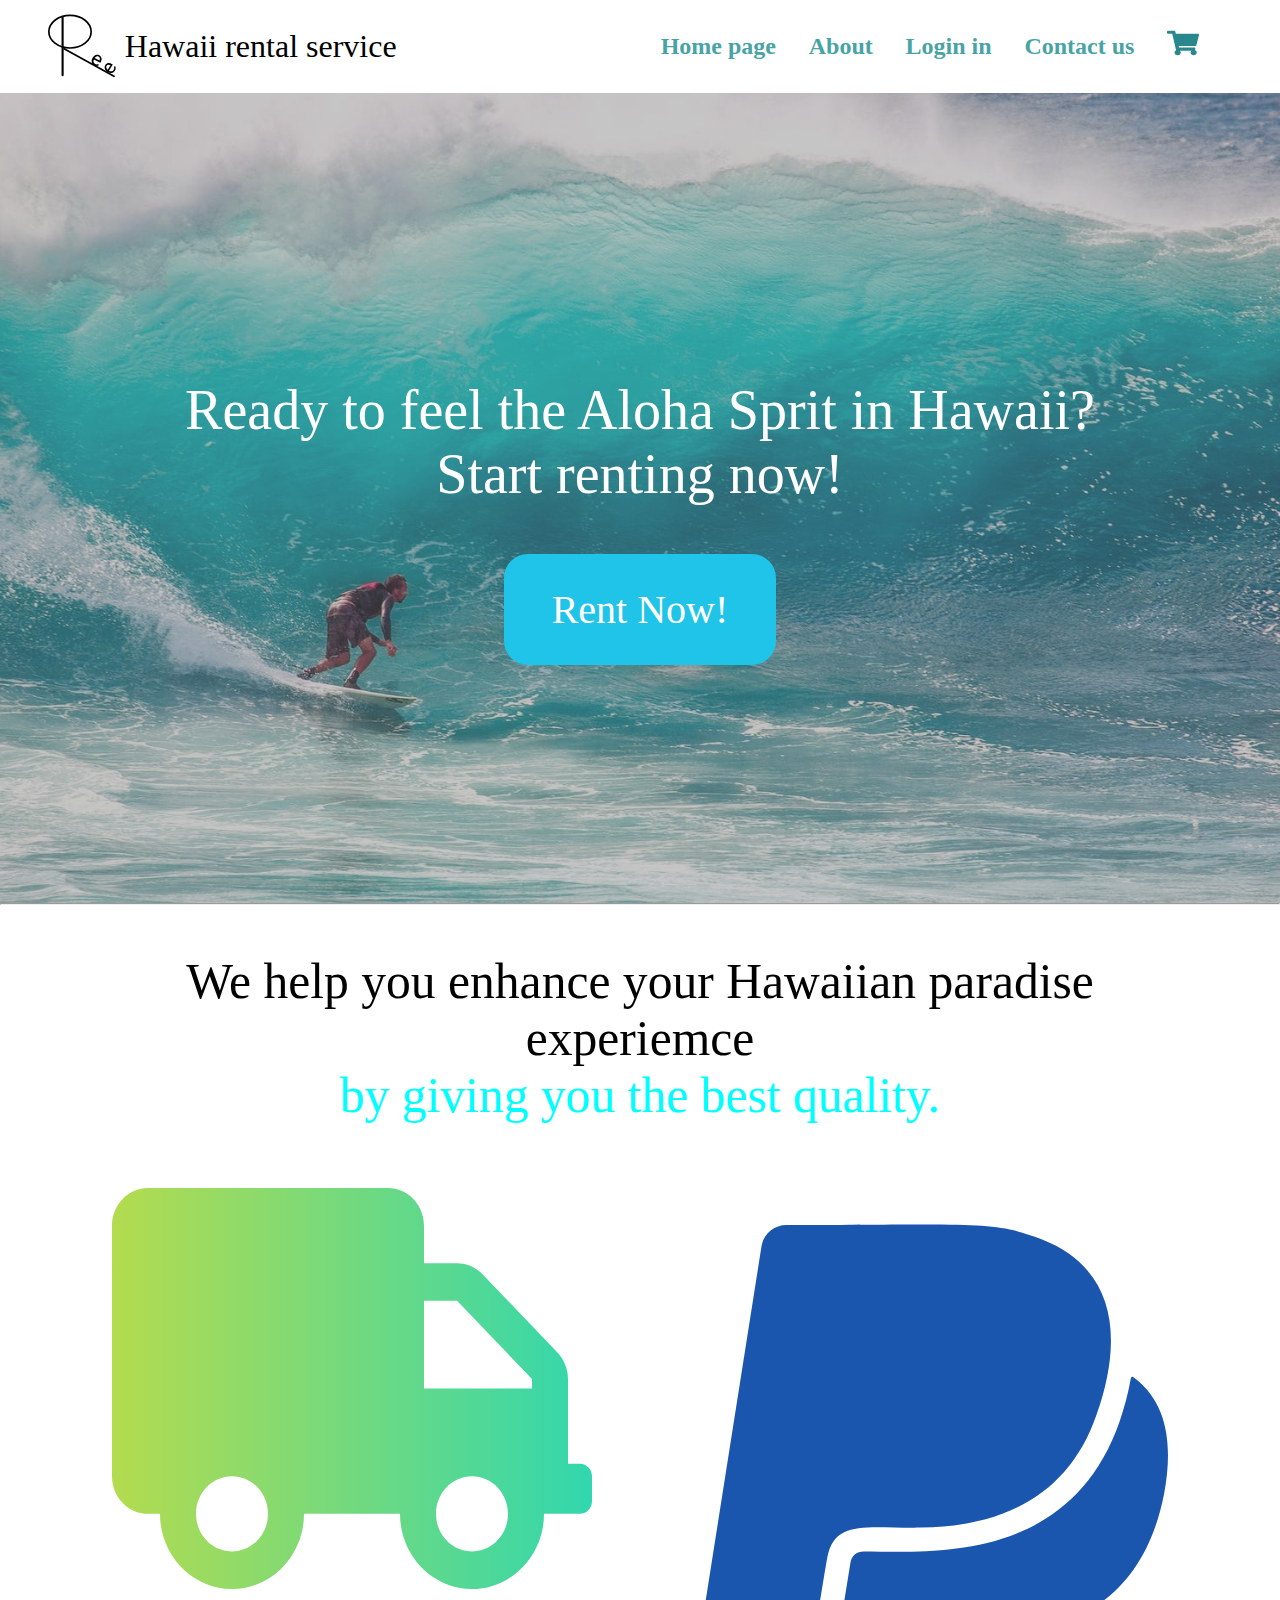
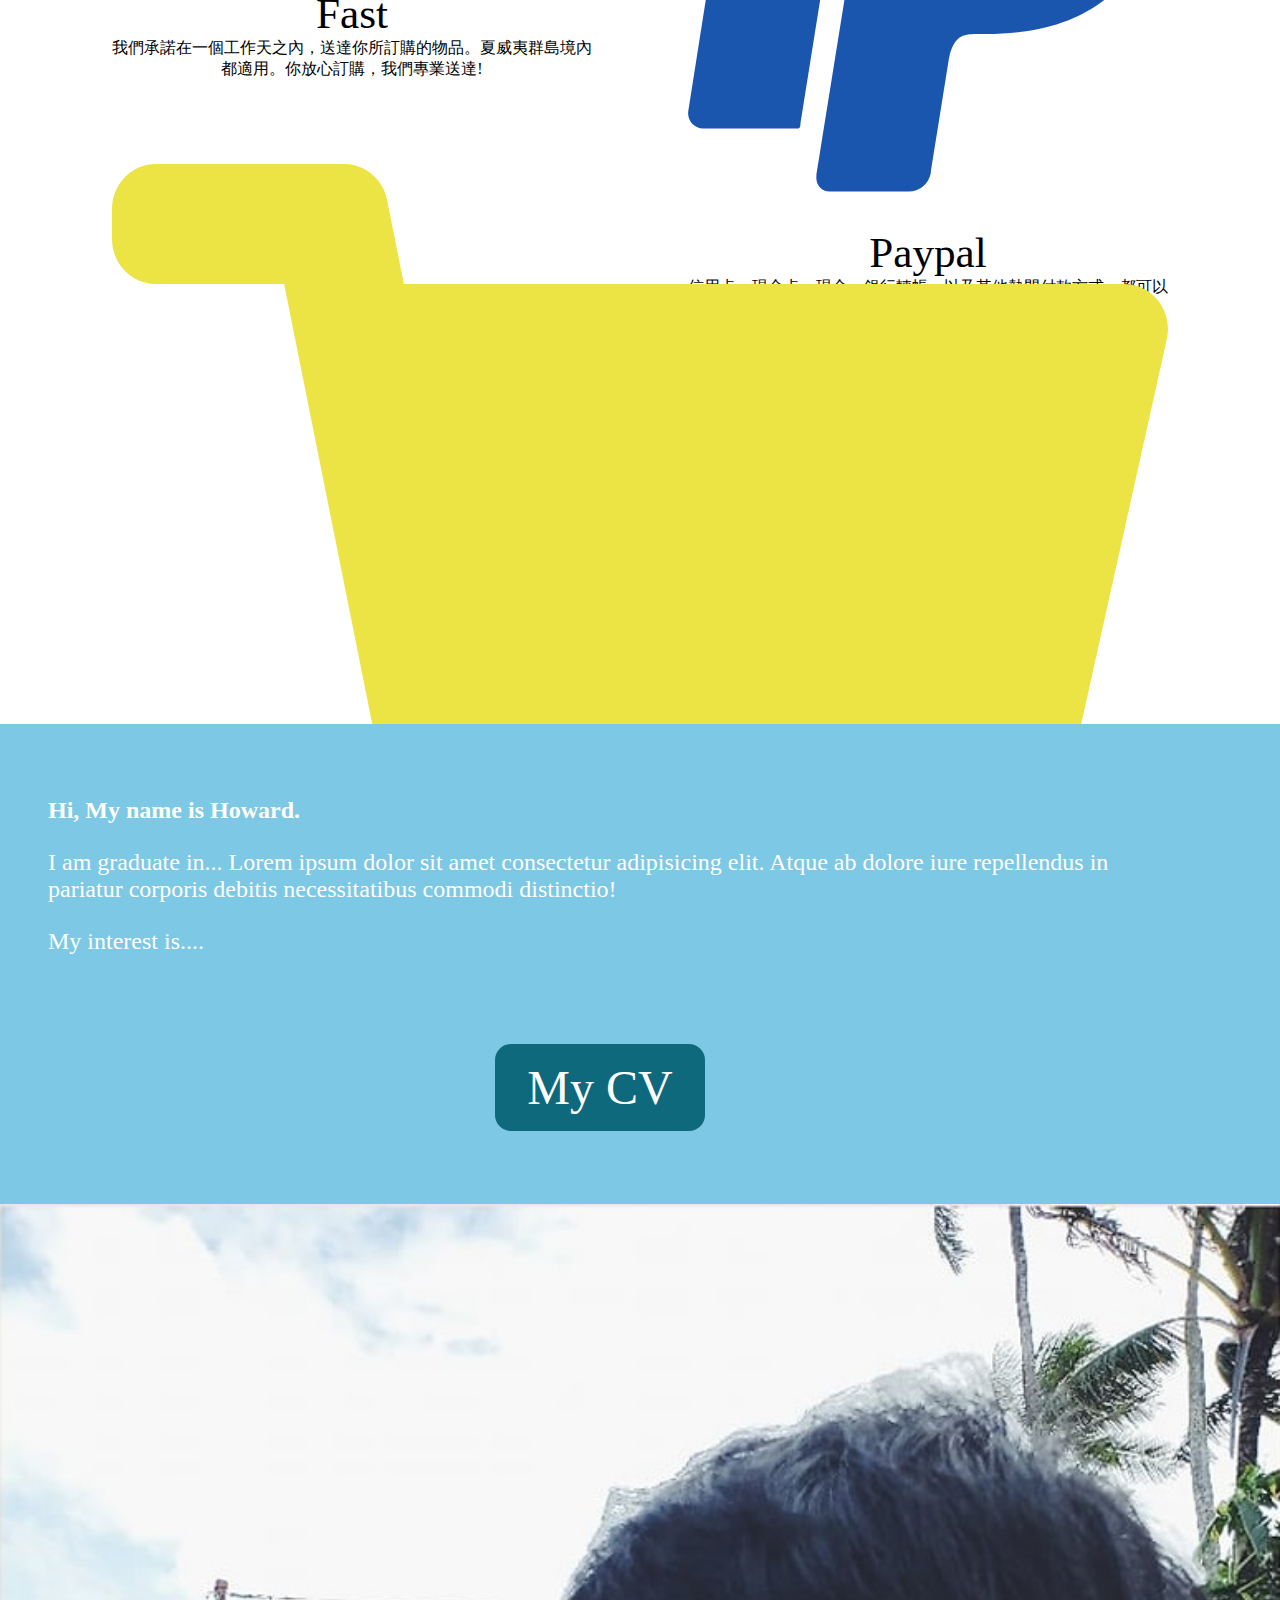
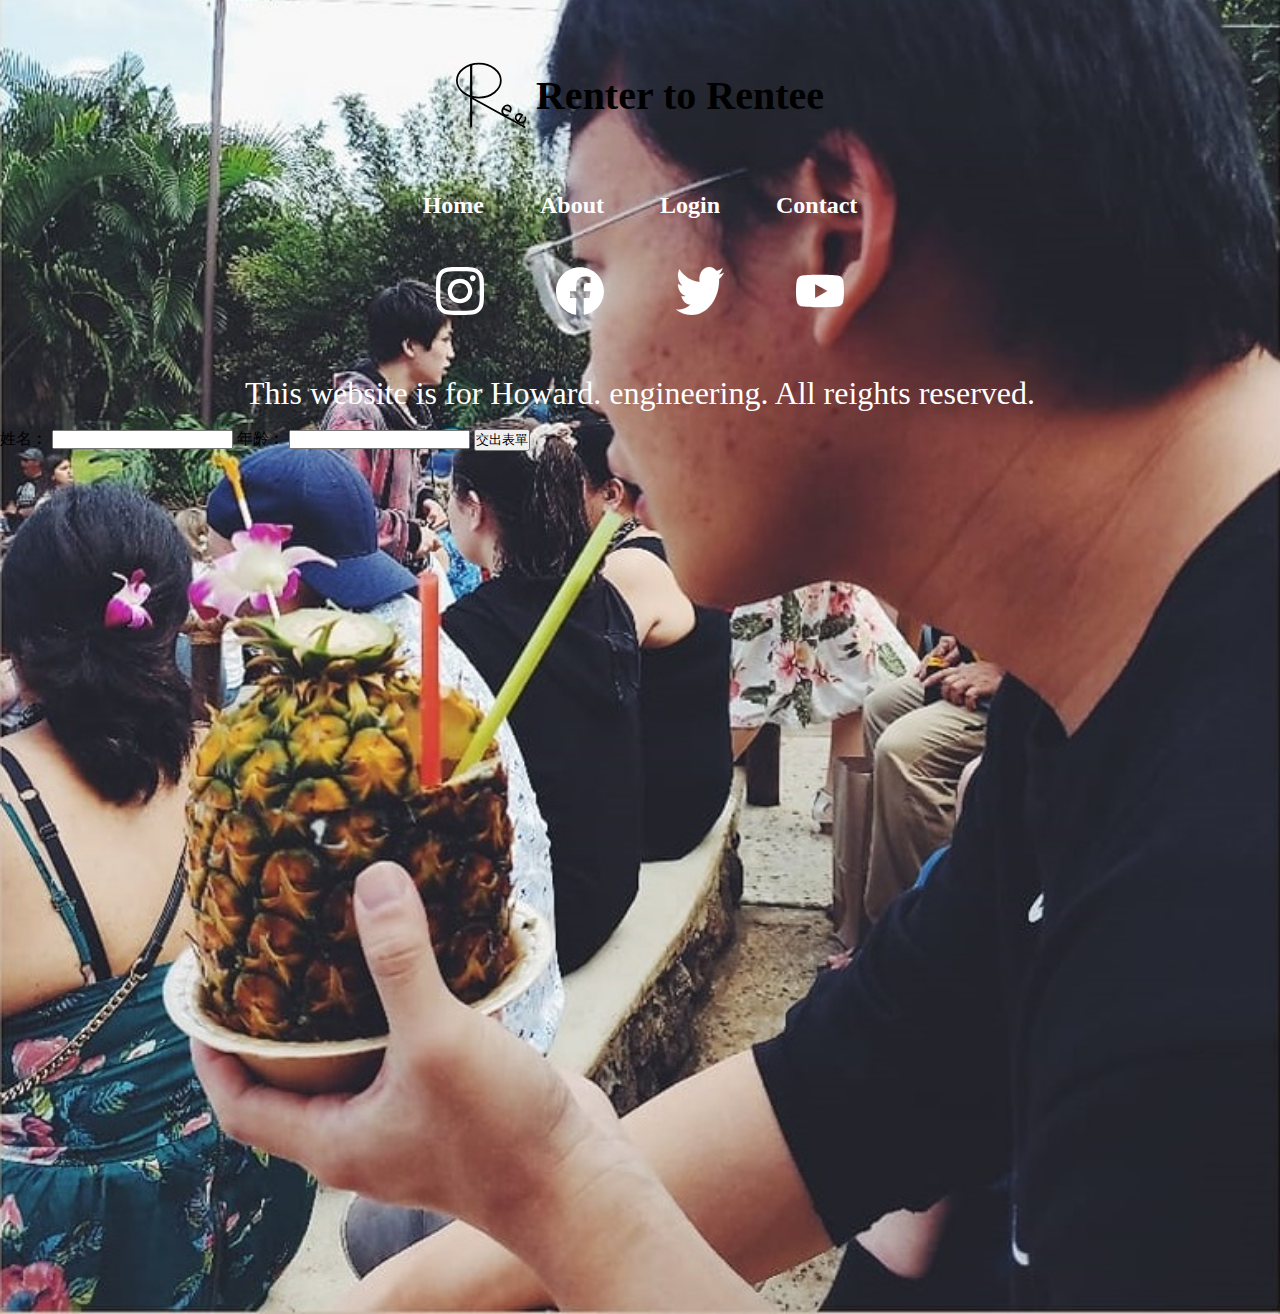
==== index.html @ 048c5f77 "first commit" ====
<!DOCTYPE html>
<html lang="en">
<head>
    <meta charset="UTF-8">
    <meta name="viewport" content="width=device-width, initial-scale=1.0">
    <meta name="description" content="We provide Hawaii rential service for customers">
    <title>Hawaii rental service</title>
    <link rel="stylesheet" href="https://cdnjs.cloudflare.com/ajax/libs/animate.css/4.1.1/animate.min.css" />
    <link rel="stylesheet" href="https://stackpath.bootstrapcdn.com/font-awesome/4.7.0/css/font-awesome.min.css" integrity="sha384-wvfXpqpZZVQGK6TAh5PVlGOfQNHSoD2xbE+QkPxCAFlNEevoEH3Sl0sibVcOQVnN" crossorigin="anonymous">
    <link rel="stylesheet" href="./project2.css">
    
</head>
<body>
    <!--Logo and Nav bar-->
    <main>
        <header>
            <div class="logo"><img src="./Icons/black logo.svg">
                <h1>Hawaii rental service</h1>
            </div>

            <nav>
                <ul>
                    <li><a href="#">Home page</a></li>
                    <li><a href="#h3about">About</a></li>
                    <li><a href="#">Login in</a></li>
                    <li><a href="#h1contantus">Contact us</a></li>
                    <li><a href="#"><img src="./Icons/shopping cart.svg" title="Shopping Cart"></a></li>
                </ul>
            </nav>
        </header>

        <!--Home page and Pic-->
        <section class="imageSection">
    <h2>Ready to feel the Aloha Sprit in Hawaii?
        <br>
        Start renting now!</h2>
    <a href="#">Rent Now!</a>
    <div class="blackFront"></div>

</section>

<!--Second Part-->
<hr id="h3about">
<section class="secondPart">

<h3>We help you enhance your Hawaiian paradise experiemce
    <br> 
     <span style="color: aqua;"> by giving you the best quality.</span></h3>



<div class="cards">
    <div class="card">
        <img src="./Icons/truck.svg">
        <h5>Fast</h5>
        <p>我們承諾在一個工作天之內，送達你所訂購的物品。夏威夷群島境內都適用。你放心訂購，我們專業送達!</p>
    </div>
    <div class="card">
        <img src="./Icons/paypal.svg">
        <h5>Paypal</h5>
        <p>信用卡，現金卡，現金，銀行轉帳，以及其他熱門付款方式，都可以使用。</p>
    </div>
    <div class="card">
        <img src="./Icons/yellow cart.svg">
        <h5>Variety</h5>
        <p>超過3000樣商品都可以租借，商品均通品質篩檢，保證您到的商品絕對滿意。</p>
    </div>
</div>
</section>

<!--The third part-->

<section class="thirdPart">
    <div class="left">
        <div class="intro">
            <h1>Hi, My name is Howard.</h1>
            <p>I am graduate in... Lorem ipsum dolor sit amet consectetur adipisicing elit. Atque ab dolore iure repellendus in pariatur corporis debitis necessitatibus commodi distinctio!</p>
            <p>My interest is....</p>
            
    
        <a href="#">My CV</a>
    
    </div>
</div>

<img src="./Pictures/81976033_2769606163078465_6680415702978920448_o.jpg">
    
</section>

<!--Fourth Part-->

<section class="fourthPart">

<div class="logo_fourth"><img src="./Icons/black logo.svg">
    <h1 id="h1contantus">Renter to Rentee</h1>
</div>

<nav>
    <ul>
        <li><a href="#">Home</a></li>
        <li><a href="#">About</a></li>
        <li><a href="#">Login</a></li>
        <li><a href="#">Contact</a></li>
    </ul>
</nav>

<div class="socialmedia">
    <ul>
    <li><a href="#"><img src="./Icons/instagram.svg"></a></li>
    <li><a href="#"><img src="./Icons/facebook.svg"></a></li>
    <li><a href="#"><img src="./Icons/twitter.svg"></a></li>
    <li><a href="#"><img src="./Icons/youtube.svg"></a></li>
</ul>
</div>

<p>This website is for Howard. engineering.  All reights reserved.</p>

</section>


<section class="form">
    <form>
        <label for="fullName">姓名︰</label>
        <input id="fullName" type="text" name="value=">
        <label for="age">年齡︰</label>
        <input id="age" type="number" name="value">
        <button type="submit">交出表單</button>
    </form>
</section>

</main>
</body>

<script src="./app.js"></script>
</html>
---- project2.css ----
* {
  margin: 0;
  padding: 0;
  box-sizing: border-box;
}

html {
  scroll-behavior: smooth;
}

header {
  display: flex;
  align-items: center;
  padding: 0.5rem 3rem;
  min-height: 10vh;
  flex-wrap: wrap;
  position: sticky;
  width: 100%;
  background-color: white;
  top: 0;
  left: 0;
  z-index: 5;
  transition: all 0.3s ease-in;
}

.dynamicHeader {
  background-color: rgba(0, 0, 0, 0.2);
  color: white;
}

.dynamicHeader a {
  color: white;
}

div.logo {
  display: flex;
  align-items: center;
  flex-grow: 6;
}

div.logo img {
  width: 6vw;
  height: 6vw;
}

div.logo h1 {
  font-weight: lighter;
  font-size: 2rem;
}

header nav {
  flex-grow: 4;
  flex-basis: 450px;
}

header nav ul {
  list-style-type: none;
  display: flex;
  align-items: center;
  justify-content: space-evenly;
  font-size: 1.5rem;
  font-weight: bold;
}

header nav ul li a {
  text-decoration: none;
  color: #48a4a4;
}

nav ul li a:focus {
  outline: solid;
}

header nav ul li a img {
  width: 2rem;
  height: 2rem;
}

section.imageSection {
  background: url(./Pictures/pexels-photo-416676.jpeg);
  min-height: 90vh;
  background-position: center;
  background-size: cover;
  position: relative;
  z-index: 0;
  display: flex;
  flex-direction: column;
  justify-content: center;
  align-items: center;
}

section div.blackFront {
  background-color: rgb(112, 112, 112, 0.4);
  min-height: 90vh;
  position: absolute;
  width: 100%;
  top: 0;
  z-index: -1;
}

h2 {
  font-size: 3.5rem;
  color: white;
  text-align: center;
  font-weight: normal;
  margin: 3rem;
}

section.imageSection a {
  color: white;
  padding: 2rem 3rem;
  background-color: #20c4e8;
  border-radius: 1.5rem;
  font-size: 2.5rem;
  text-decoration: none;
}

section.imageSection a:focus {
  outline: solid;
  outline-color: orange;
}

/*Second Section Part*/

/*Div cards*/

section.secondPart h3 {
  font-weight: normal;
  font-size: 3.1rem;
  padding: 1rem;
}

section.secondPart {
  display: flex;
  flex-direction: column;
  text-align: center;
  padding: 2rem 4rem;
  min-height: 100vh;
}

section.secondPart div.cards {
  display: flex;
  flex-wrap: wrap;
}
/*3pic*/

section.secondPart div.cards .card {
  flex-grow: 1;
  margin: 3rem;
  height: 30rem;
  display: flex;
  flex-direction: column;
  justify-content: space-evenly;
  flex-basis: 20rem;
}

section.secondPart div.cards .card h5 {
  font-size: 2.7rem;
  font-weight: normal;
}

/*Third Part*/

section.thirdPart {
  display: flex;
  height: 100vh;
}

section.thirdPart div.left {
  background-color: #7dc8e4;
  display: flex;
  flex-direction: column;
  flex-grow: 6;
  justify-content: center;
  align-items: center;
  padding-right: 5rem;
}

section.thirdPart div.intro {
  height: 30rem;
  padding: 3rem;
  display: flex;
  flex-direction: column;
  justify-content: space-evenly;
  align-items: flex-start;
}

section.thirdPart div.intro h1 {
  font-size: 4rem;
}

section.thirdPart div.intro p {
  font-size: 1.5rem;
}

section.thirdPart div.left {
  background-color: #7dc8e4;
  color: white;
}

section.thirdPart div.left a {
  display: block;
  text-decoration: none;
  color: white;
  background-color: #0f697d;
  font-size: 3rem;
  margin-top: 4rem;
  padding: 1rem 2rem;
  border-radius: 1rem;
  align-self: center;
}

section.thirdPart img {
  object-fit: cover;
}

/*Fourth Part*/

section.fourthPart {
  background-color: #c4bfbf;
  display: flex;
  height: 45vh;
  flex-direction: column;
}

section.fourthPart div.logo_fourth {
  display: flex;
  align-items: center;
  justify-content: center;
  padding: 2rem;
}

section.fourthPart div.logo_fourth h1 {
  font-size: 2.5rem;
}

section.fourthPart div.logo_fourth img {
  width: 5rem;
  height: 5rem;
}

section.fourthPart nav ul {
  display: flex;
  list-style-type: none;
  align-items: center;
  justify-content: center;
  margin: 1.5rem;
  font-size: 1.5rem;
  font-weight: bold;
}

section.fourthPart nav ul li {
  margin: 0rem 1.75rem;
}

section.fourthPart nav ul a {
  text-decoration: none;
  color: white;
}

section.fourthPart div.socialmedia ul {
  display: flex;
  list-style-type: none;
  align-items: center;
  text-align: center;
  justify-content: center;
  margin: 1.5rem;
}

section.fourthPart div.socialmedia ul li {
  margin: 0 2.25rem;
}

section.fourthPart div.socialmedia ul a {
  text-decoration: none;
}

section.fourthPart div.socialmedia ul li a:hover {
  transform: rotate(0deg) skew(0deg) translate(0, -10px);
}

section.fourthPart div.socialmedia img {
  width: 3rem;
  height: 3rem;
}

section.fourthPart p {
  color: white;
  text-align: center;
  font-size: 2rem;
  margin-top: 2rem;
}

/*media screen part (RWD)*/

@media screen and (max-width: 1302px) {
  section.thirdPart {
    flex-direction: column;
  }
  section.thirdPart div.left div.intro h1 {
    font-size: 1.5rem;
  }
}

@media screen and (max-width: 878px) {
  header nav {
    margin: 0;
    flex-direction: column;
    align-items: flex-start;
  }
  nav ul {
    justify-content: space-around;
  }
  header div.logo {
    justify-content: center;
  }
  header div.logo img {
    width: 15vw;
    height: 15vw;
  }
}

@media screen and (max-width: 528px) {
  section.thirdPart div.left div.intro h1 {
    font-size: 1.5rem;
  }
}

@media screen and (max-width: 440px) {
  nav ul {
    flex-direction: column;
    justify-content: center;
  }
  nav ul li {
    font-size: 1rem;
  }
  section.imageSection h2 {
    margin-top: 50%;
    font-size: 3rem;
  }
  nav ul li {
    width: 100%;
  }
  section.imageSection h2 {
    font-size: 2rem;
  }
  section.imageSection a {
    font-size: 1rem;
  }
  section.secondPart h3 {
    width: 100%;
    font-size: 1rem;
    padding: 2rem;
    margin: 1rem;
    text-align: center;
    font-weight: bold;
  }
  section.secondPart {
    padding: 0;
    width: 100%;
    text-align: left;
  }

  section.secondPart div.cards .card {
    margin: 0;
    align-items: center;
  }
  section.secondPart div.cards .card img {
    width: 40%;
    height: 40%;
  }

  section.secondPart div.cards .card p {
    font-size: 1rem;
    padding: 2rem;
  }

  header {
    padding: 0;
  }
  div.logo h1 {
    font-size: 0.9rem;
  }
}

@media screen and (max-width: 375px) {
  section.thirdPart div.left div.intro h1 {
    font-size: 1.25rem;
  }
  section.thirdPart div.intro p {
    font-size: 1rem;
  }
  section.thirdPart div.left a {
    font-size: 1rem;
  }
  section.thirdPart img {
    width: 100vw;
    height: 100vw;
  }
}

section.form {
  height: 50vh;
}
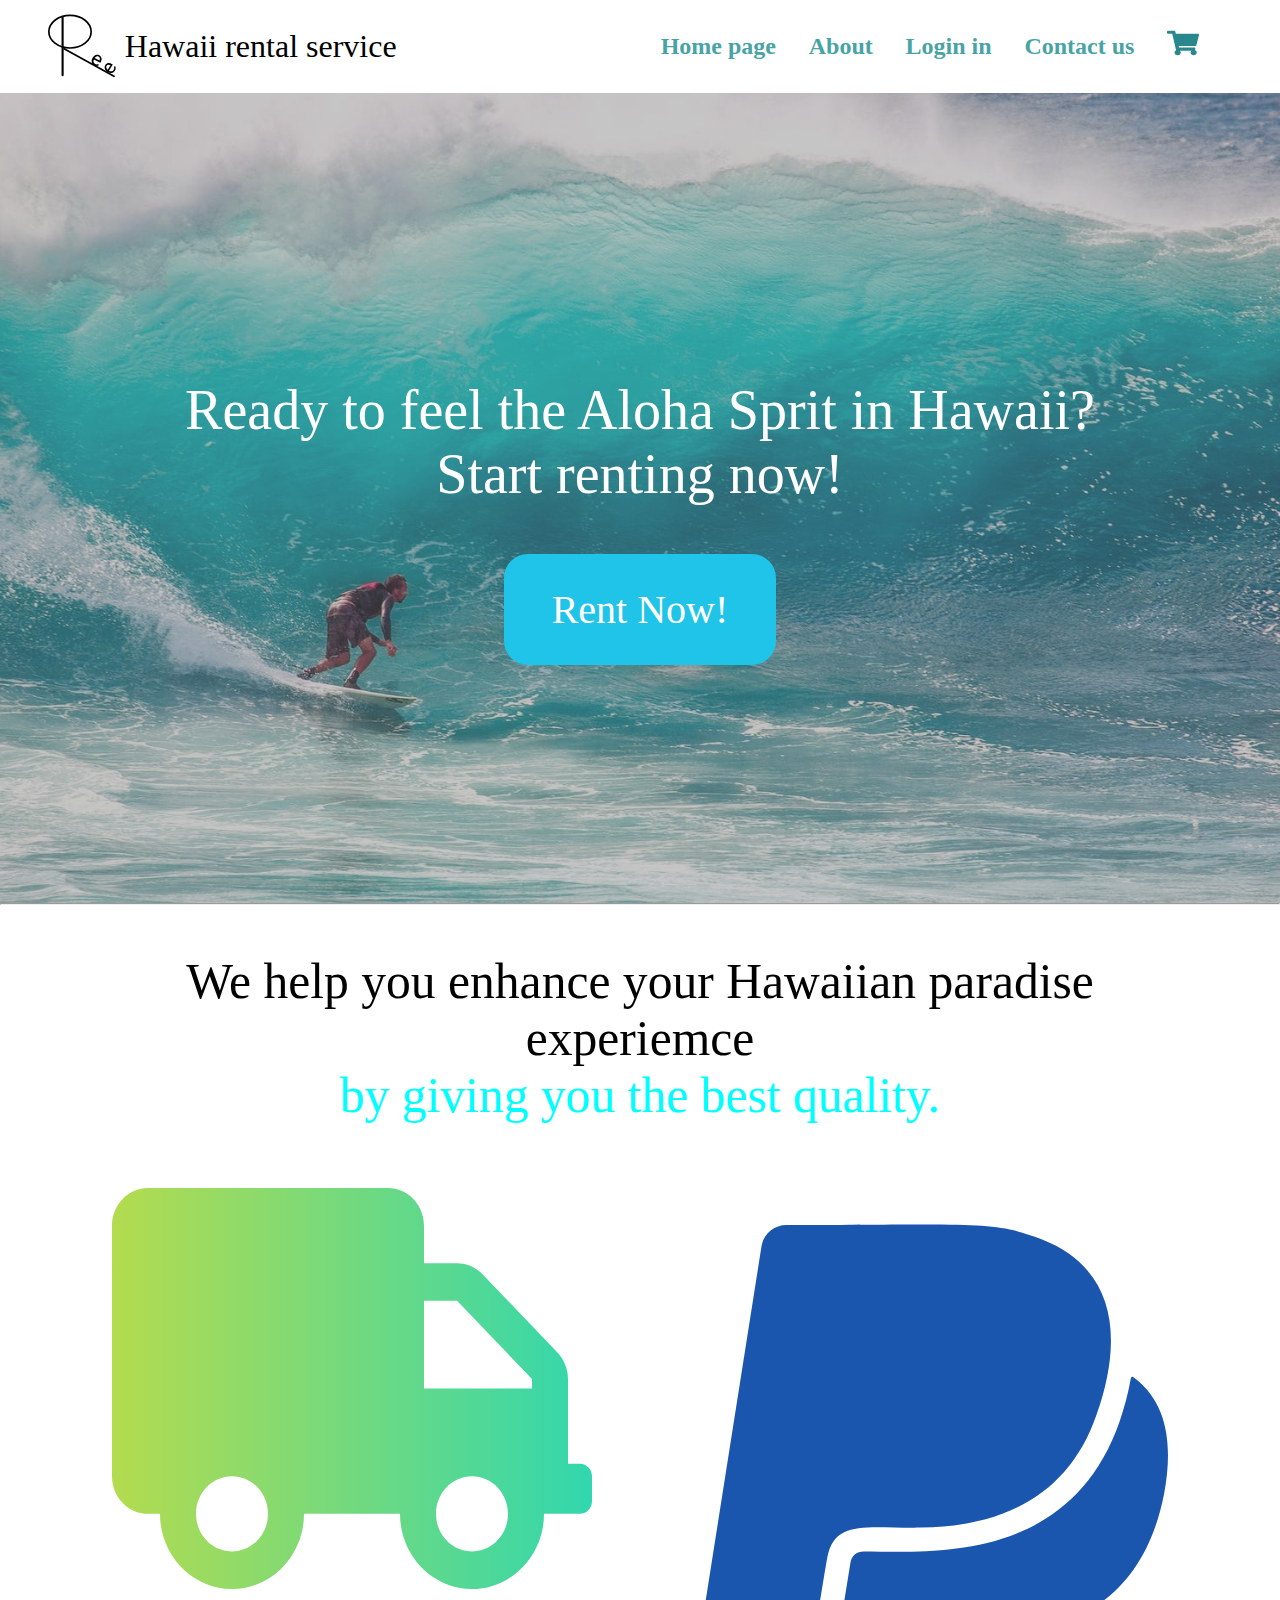
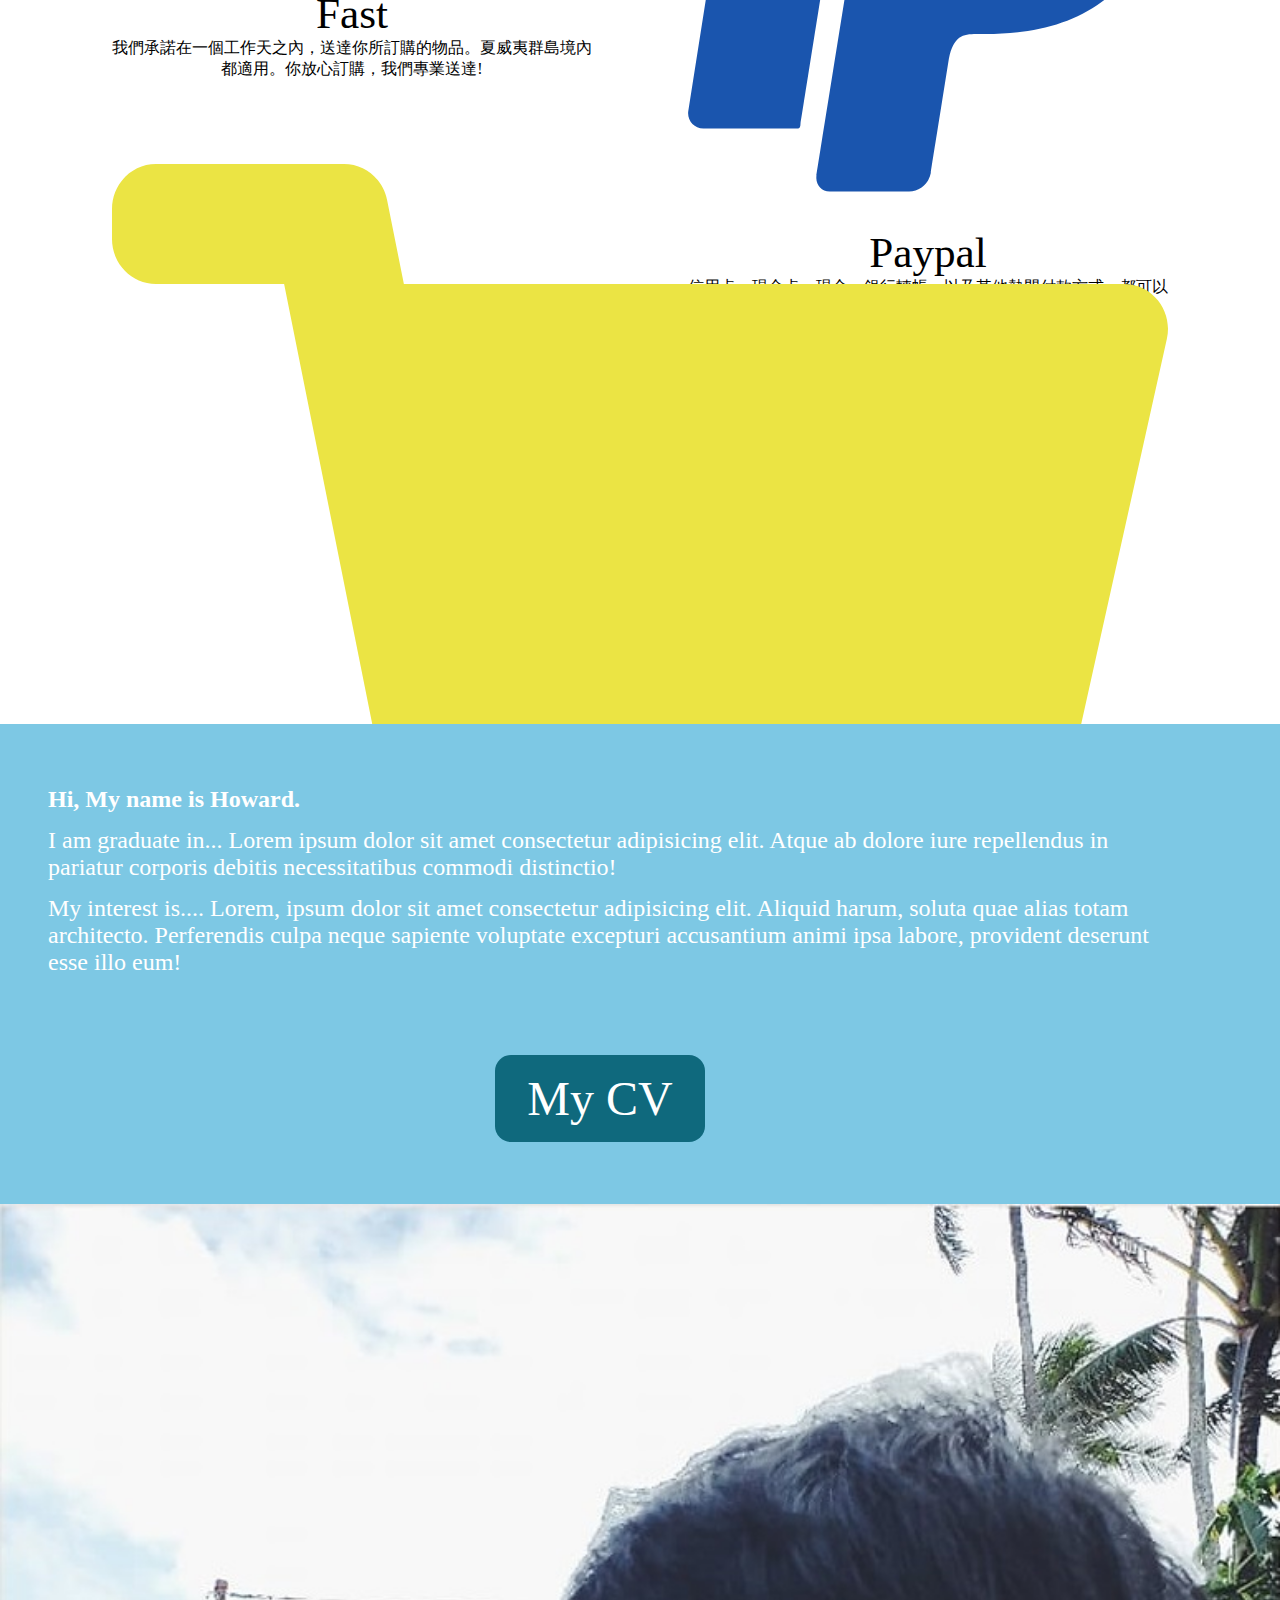
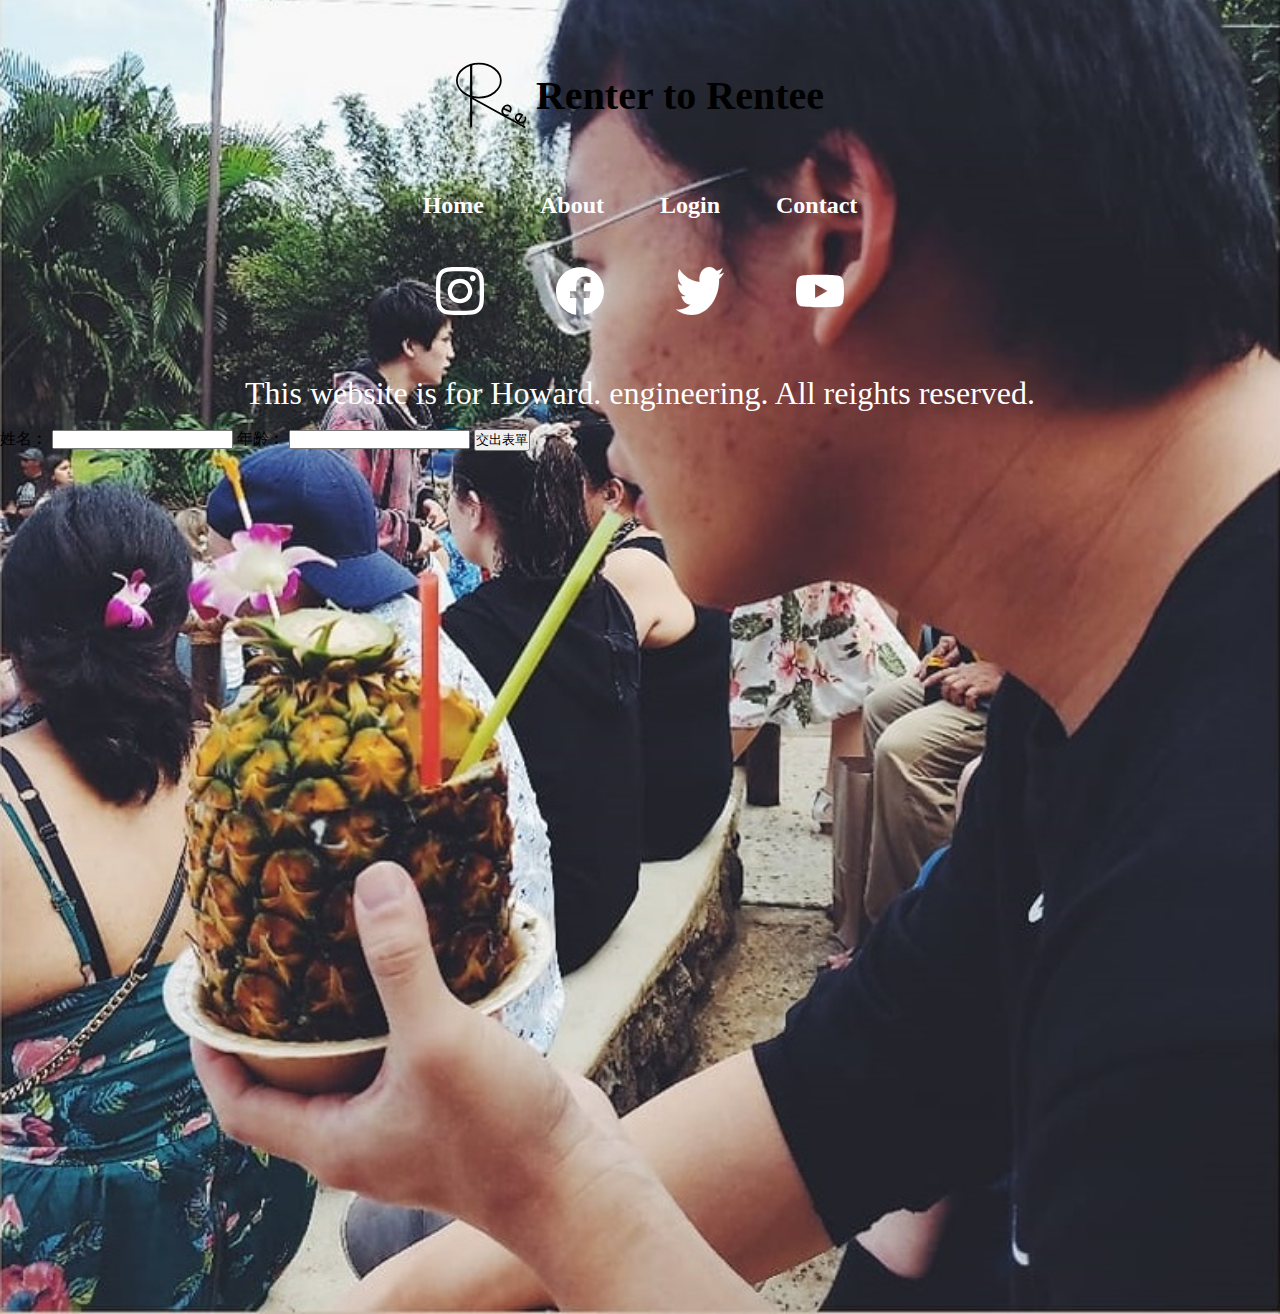
==== commit 388f18bc: "one line added" ====
--- a/index.html
+++ b/index.html
@@ -75,7 +75,7 @@
         <div class="intro">
             <h1>Hi, My name is Howard.</h1>
             <p>I am graduate in... Lorem ipsum dolor sit amet consectetur adipisicing elit. Atque ab dolore iure repellendus in pariatur corporis debitis necessitatibus commodi distinctio!</p>
-            <p>My interest is....</p>
+            <p>My interest is.... Lorem, ipsum dolor sit amet consectetur adipisicing elit. Aliquid harum, soluta quae alias totam architecto. Perferendis culpa neque sapiente voluptate excepturi accusantium animi ipsa labore, provident deserunt esse illo eum!</p>
             
     
         <a href="#">My CV</a>
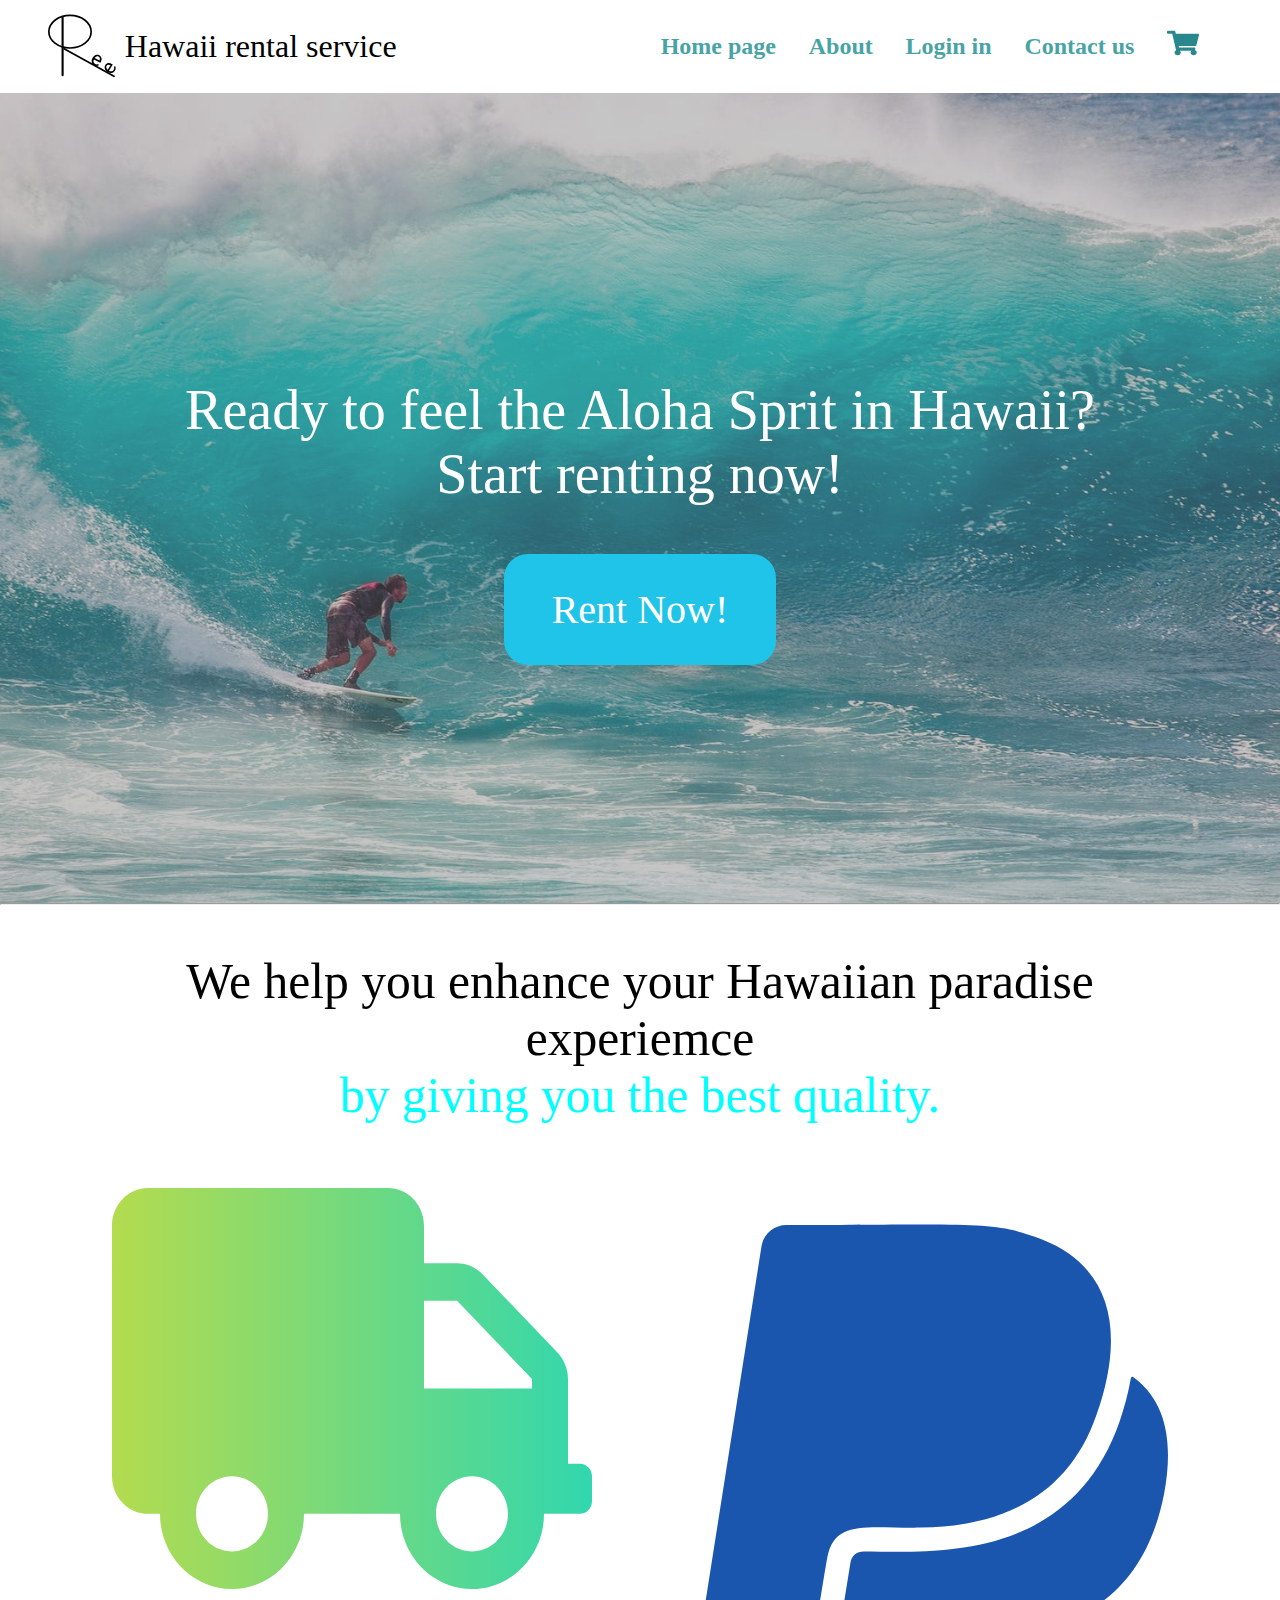
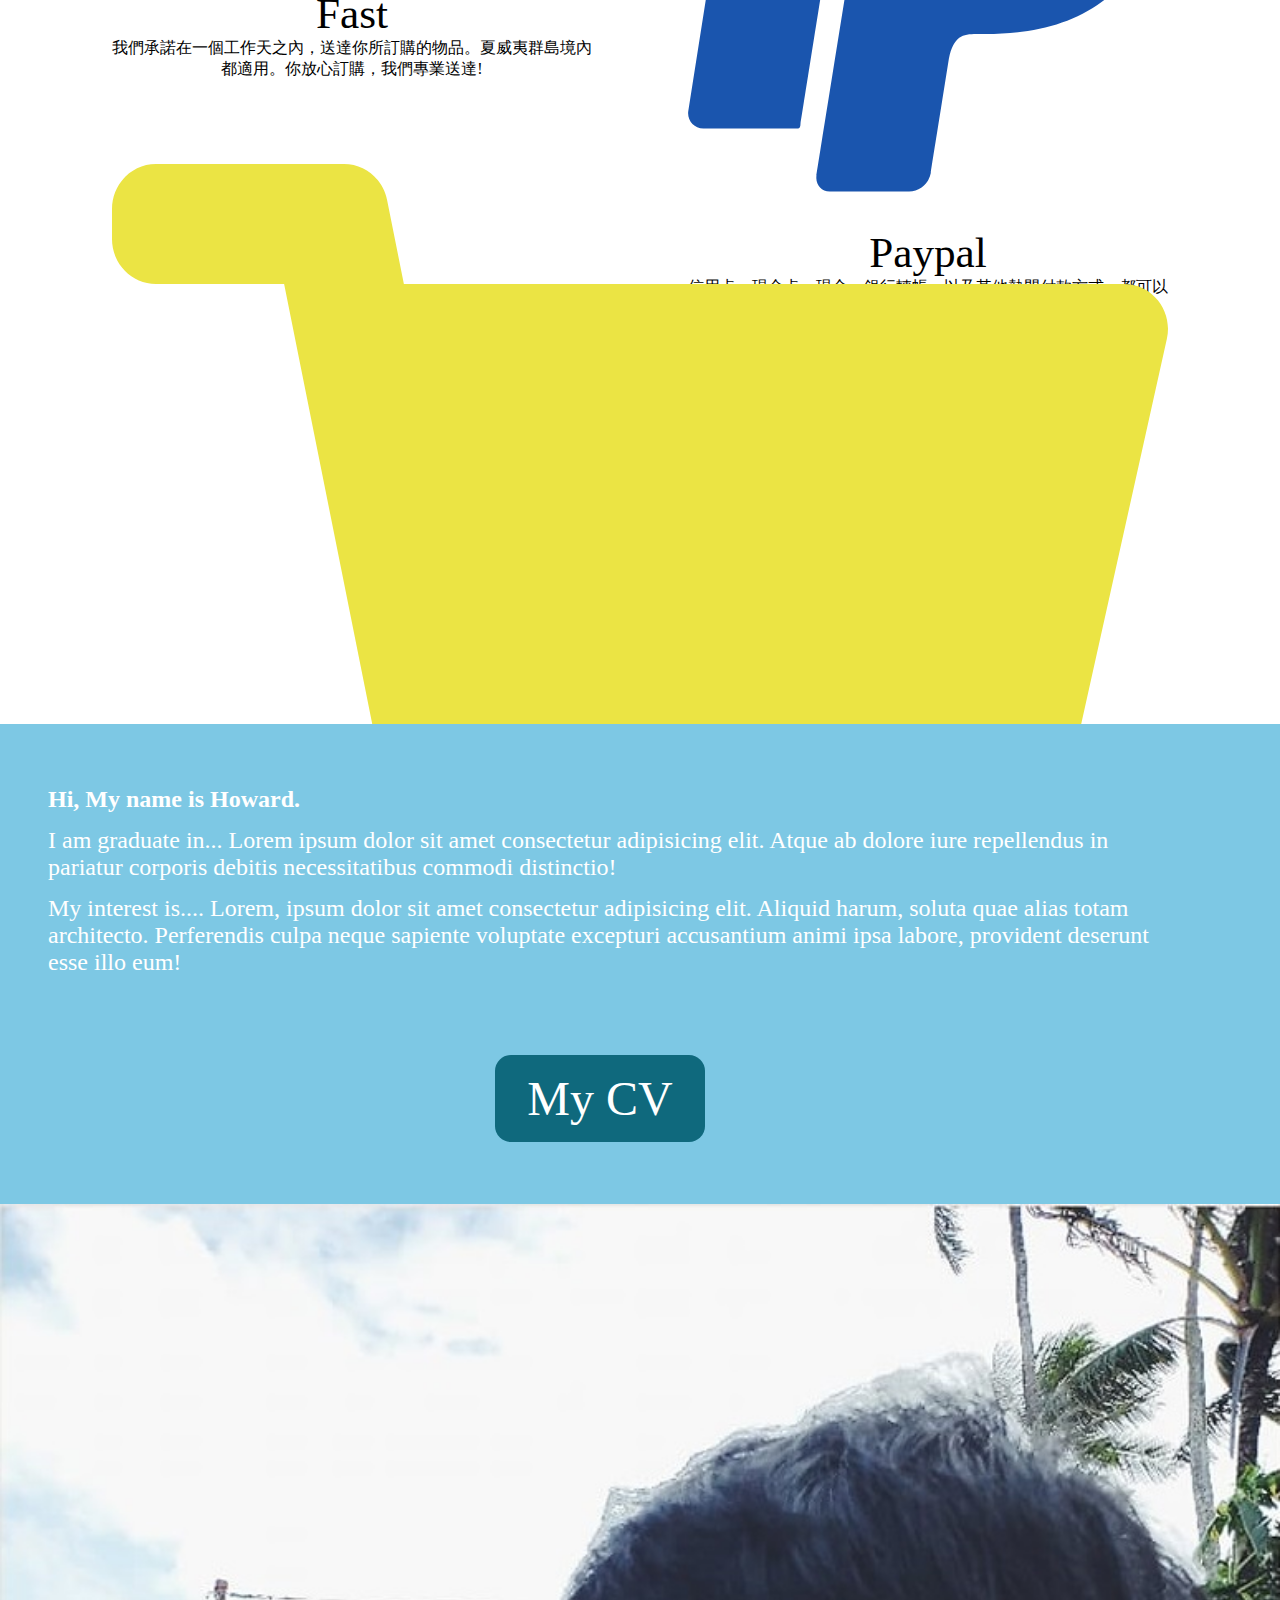
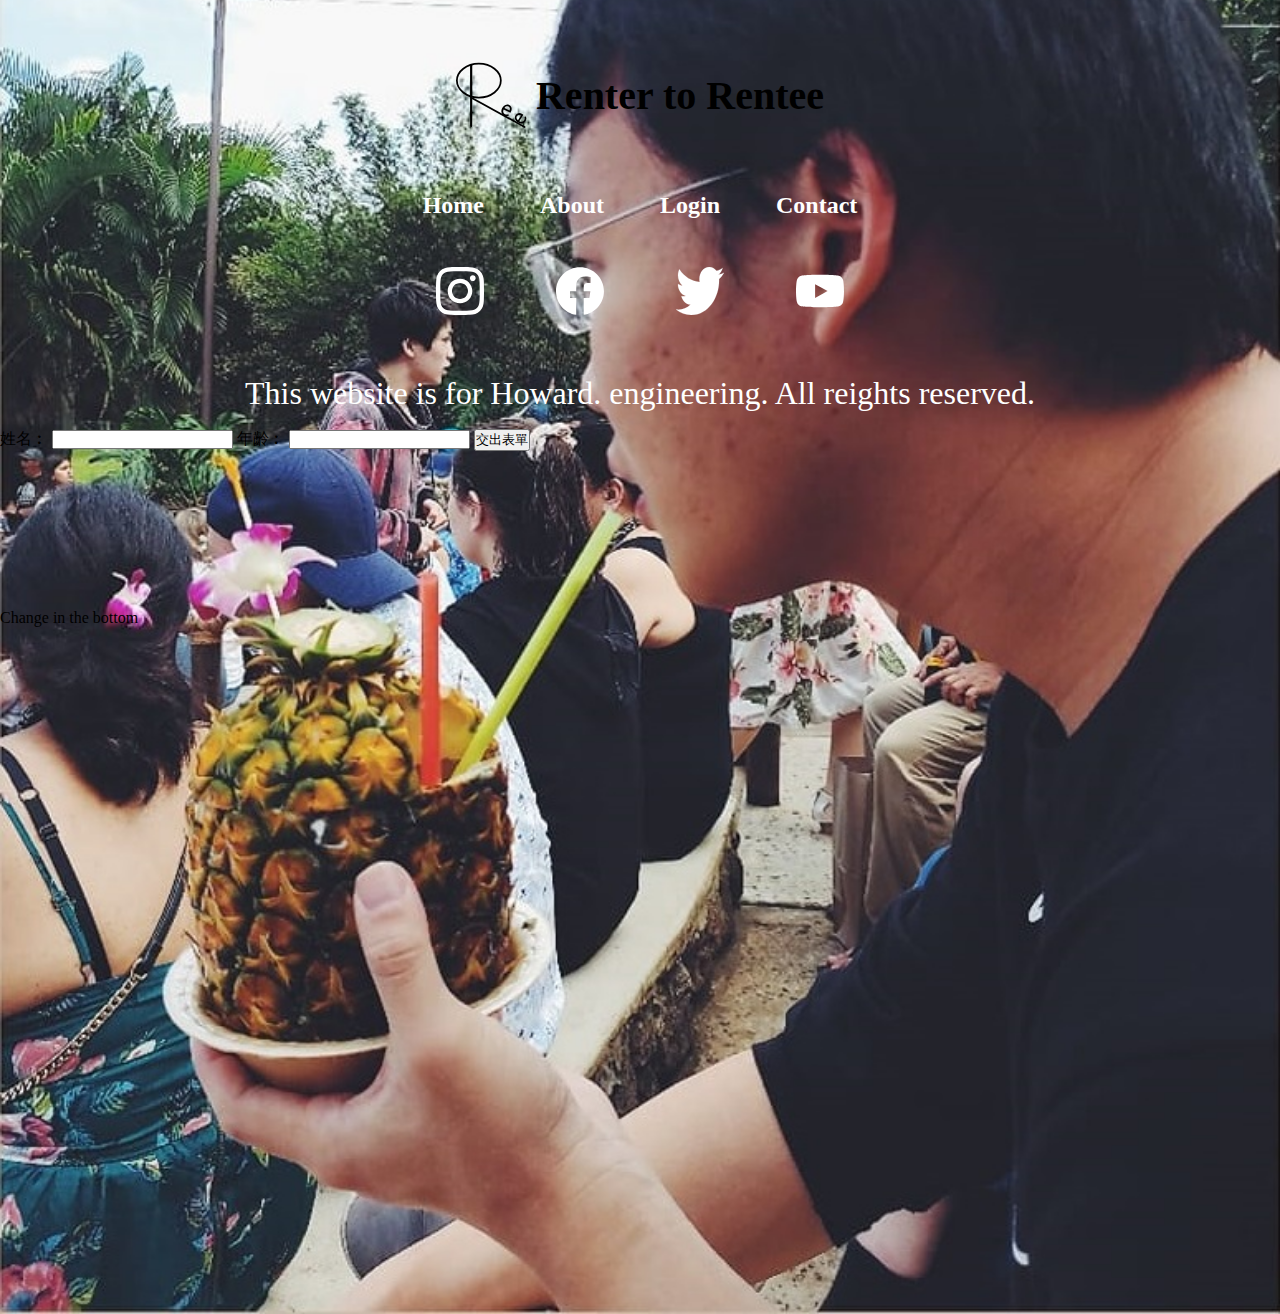
==== commit 4d44a862: "change in the bottom" ====
--- a/index.html
+++ b/index.html
@@ -128,6 +128,8 @@
     </form>
 </section>
 
+<p>Change in the bottom</p>
+
 </main>
 </body>
 
--- a/project2.css
+++ b/project2.css
@@ -400,5 +400,5 @@
 }
 
 section.form {
-  height: 50vh;
-}
+  height: 20vh;
+}
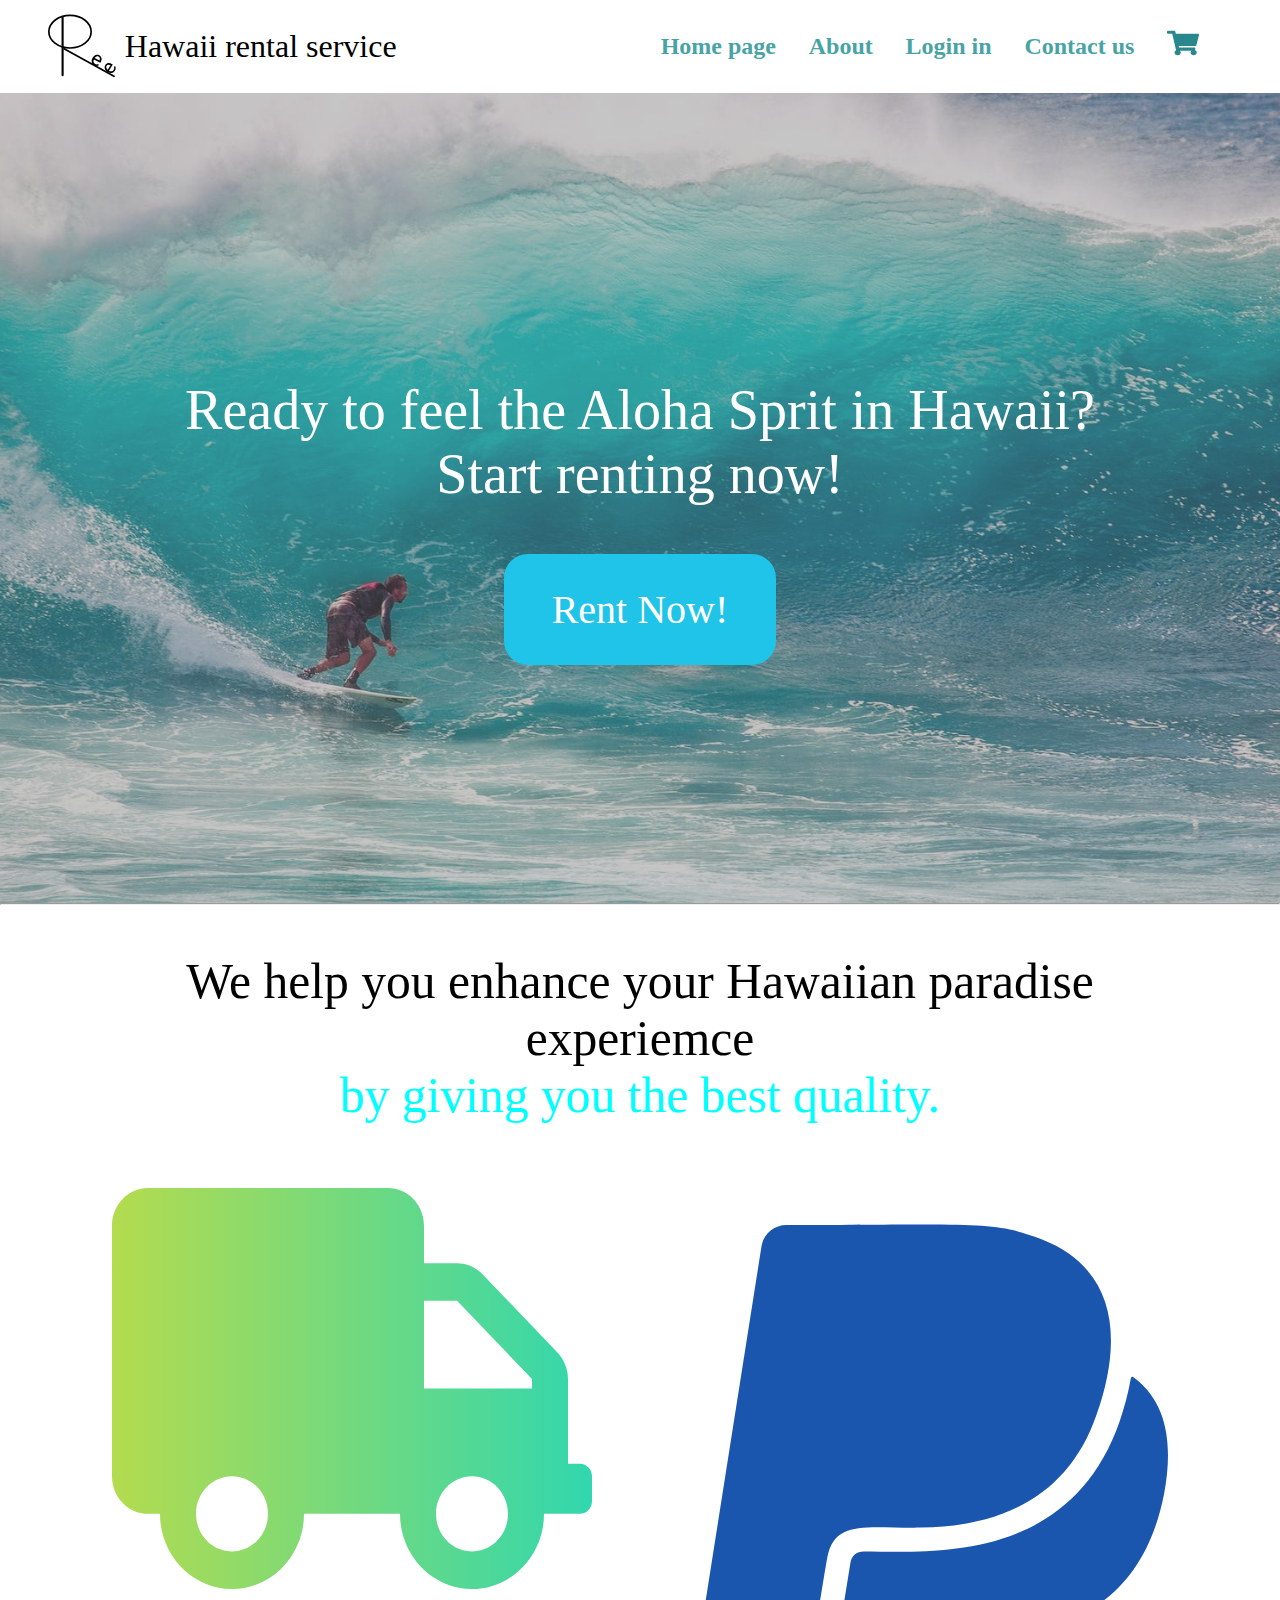
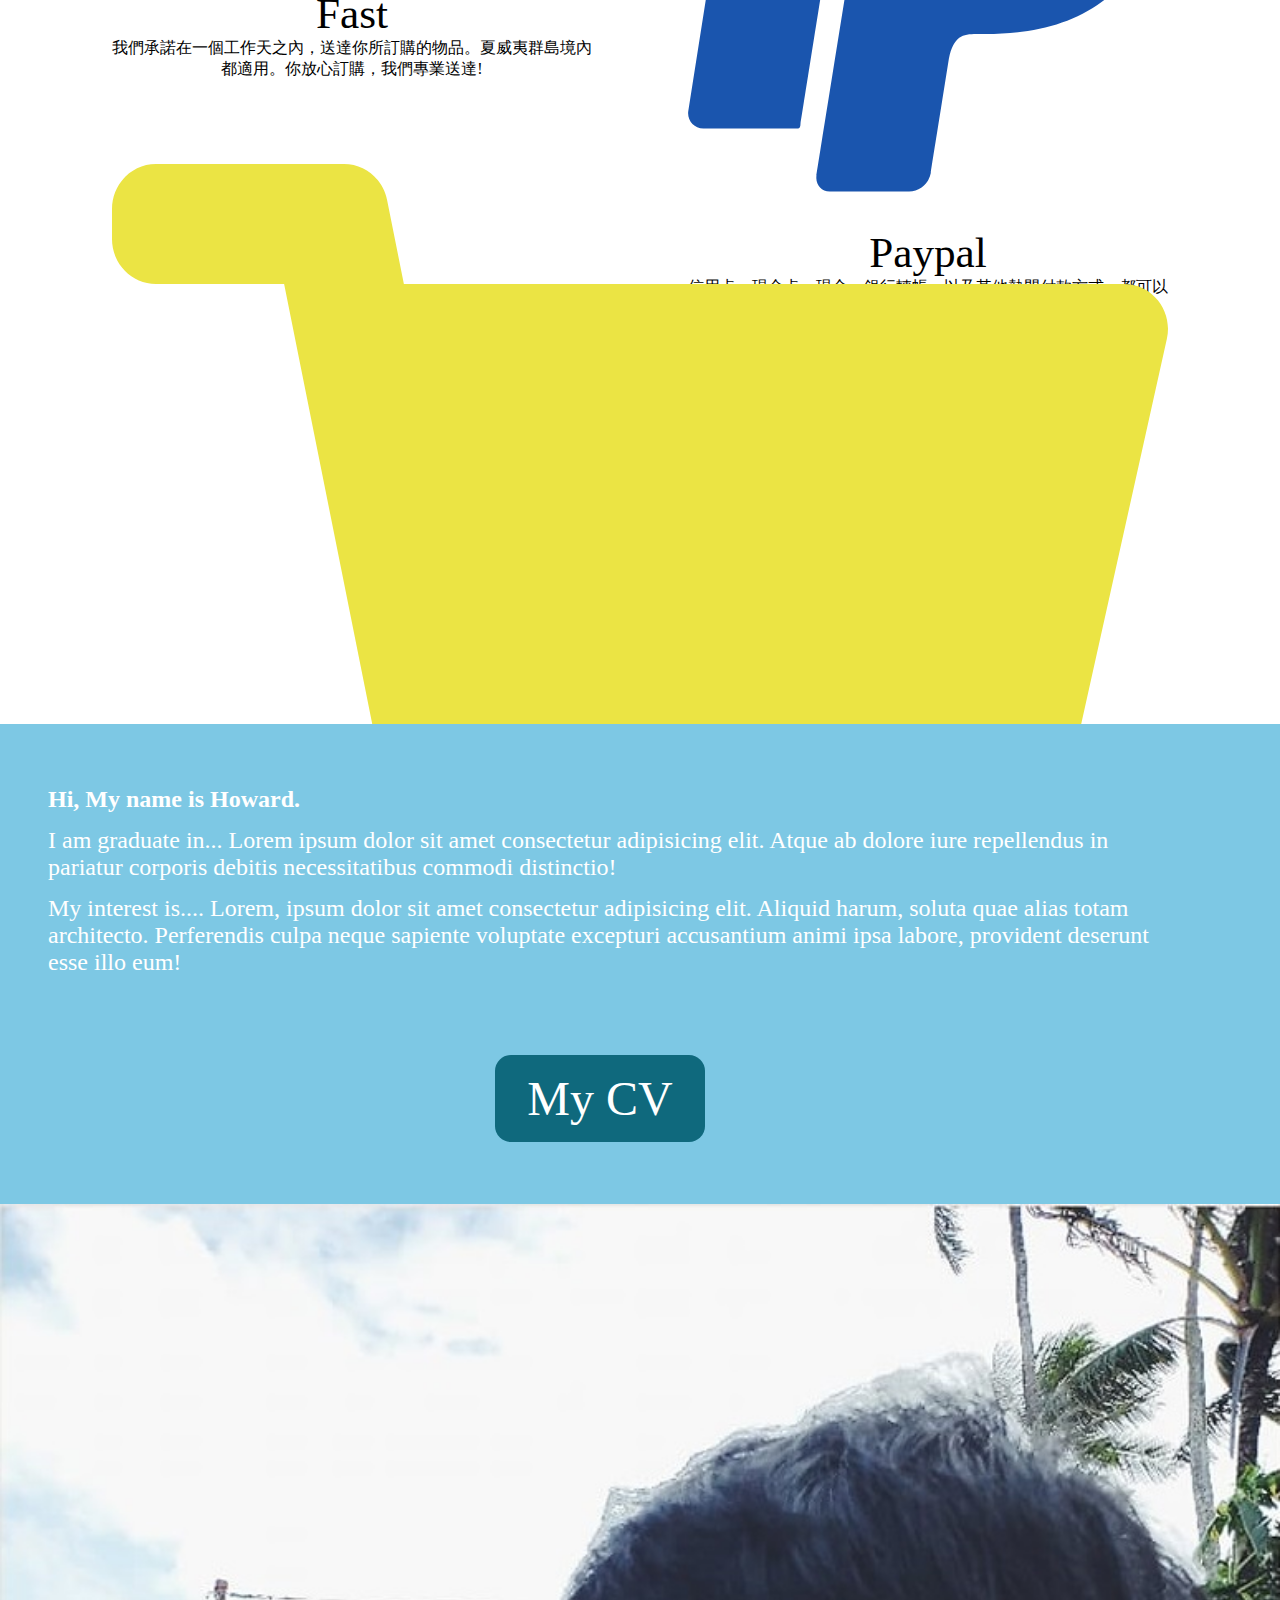
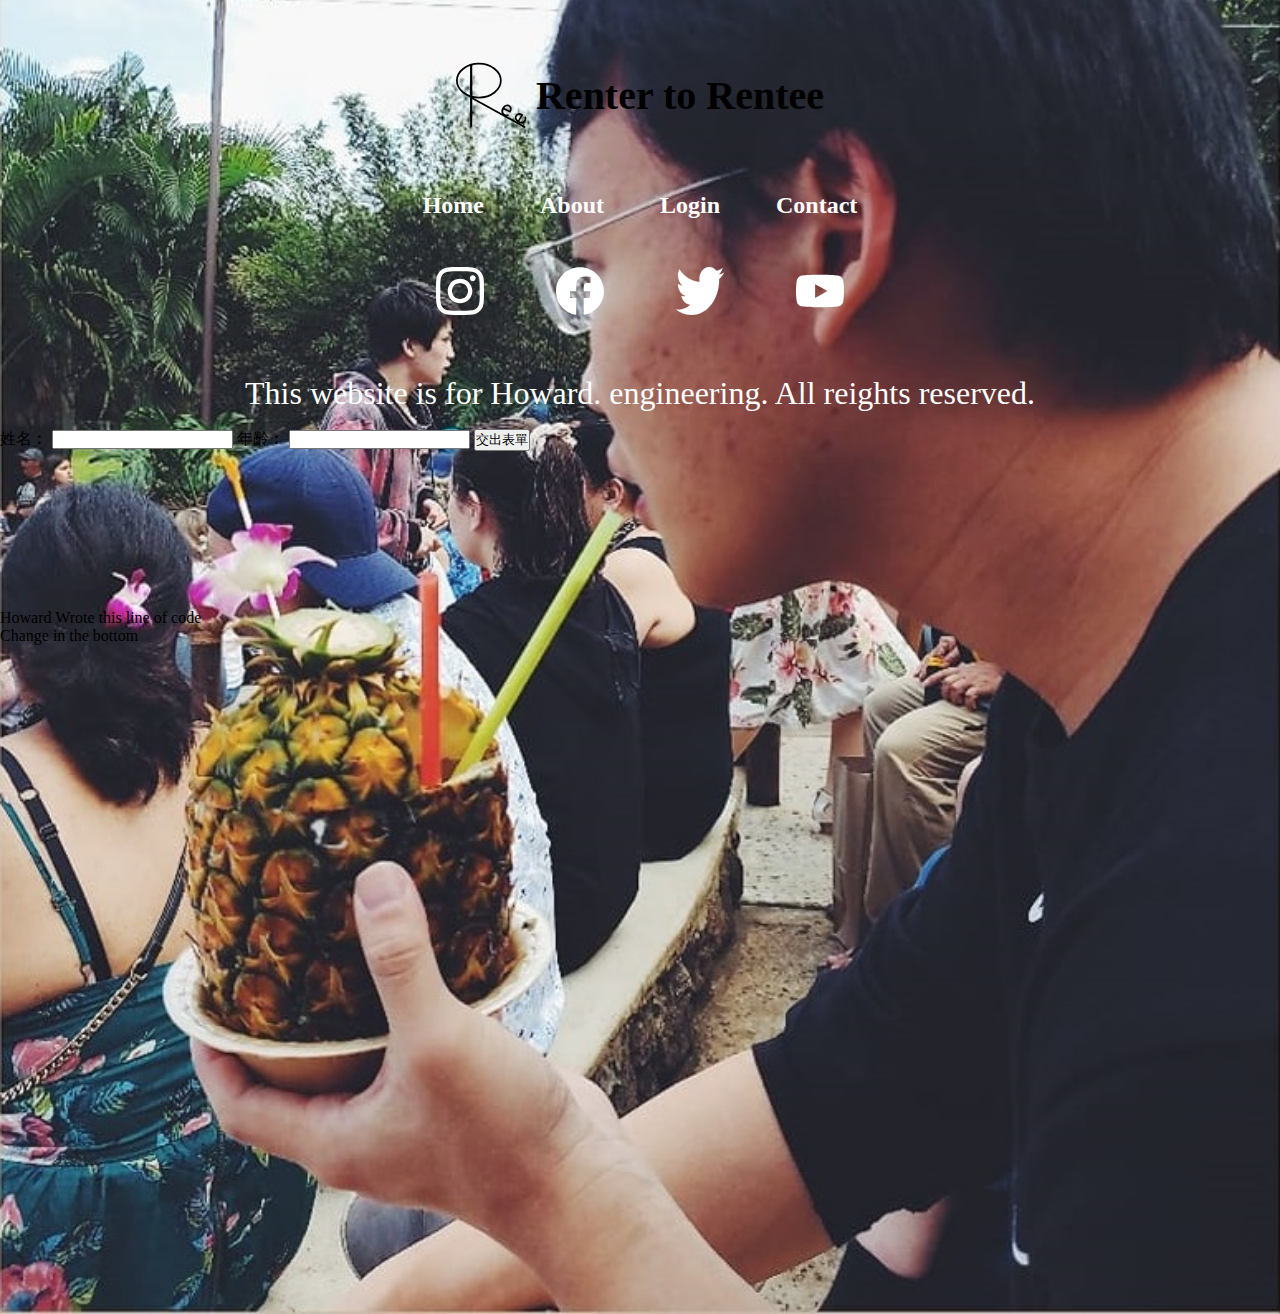
==== commit 4e16b2c0: "change in the bottom ny howard" ====
--- a/index.html
+++ b/index.html
@@ -128,6 +128,8 @@
     </form>
 </section>
 
+
+<p>Howard Wrote this line of code</p>
 <p>Change in the bottom</p>
 
 </main>
